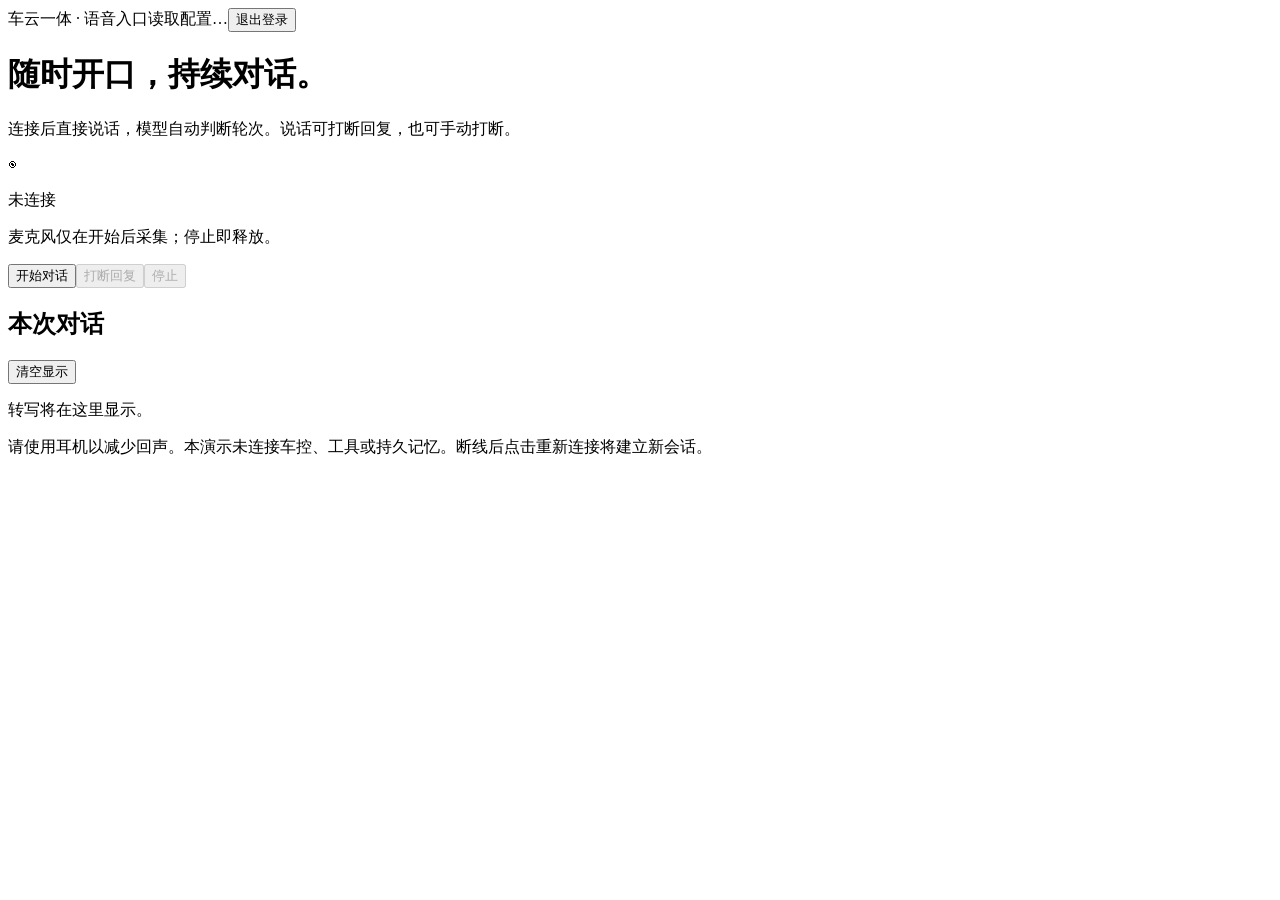
==== web/index.html @ d29e49f8 "feat: add mobile S2S conversation gateway and local tests" ====
<!doctype html>
<html lang="zh-CN">
<head><meta charset="utf-8"><meta name="viewport" content="width=device-width,initial-scale=1">
<title>S2S · 持续语音对话</title><link rel="stylesheet" href="/style.css"></head>
<body><main>
<header><span class="tag">车云一体 · 语音入口</span><span id="model">读取配置…</span><button id="logout">退出登录</button></header>
<h1>随时开口，持续对话。</h1>
<p class="intro">连接后直接说话，模型自动判断轮次。说话可打断回复，也可手动打断。</p>
<section class="console" aria-label="语音会话">
<div class="orb" aria-hidden="true">◉</div>
<p id="status" role="status" aria-live="polite">未连接</p>
<p id="detail">麦克风仅在开始后采集；停止即释放。</p>
<div class="controls"><button id="start">开始对话</button><button id="interrupt" disabled>打断回复</button><button id="stop" disabled>停止</button></div>
<p id="config" class="hint"></p>
</section>
<section class="conversation"><div class="section-top"><h2>本次对话</h2><button id="clear">清空显示</button></div><div id="transcripts" role="log" aria-live="polite"><p class="empty">转写将在这里显示。</p></div></section>
<footer>请使用耳机以减少回声。本演示未连接车控、工具或持久记忆。断线后点击重新连接将建立新会话。</footer>
</main><script type="module" src="/app.js"></script></body></html>
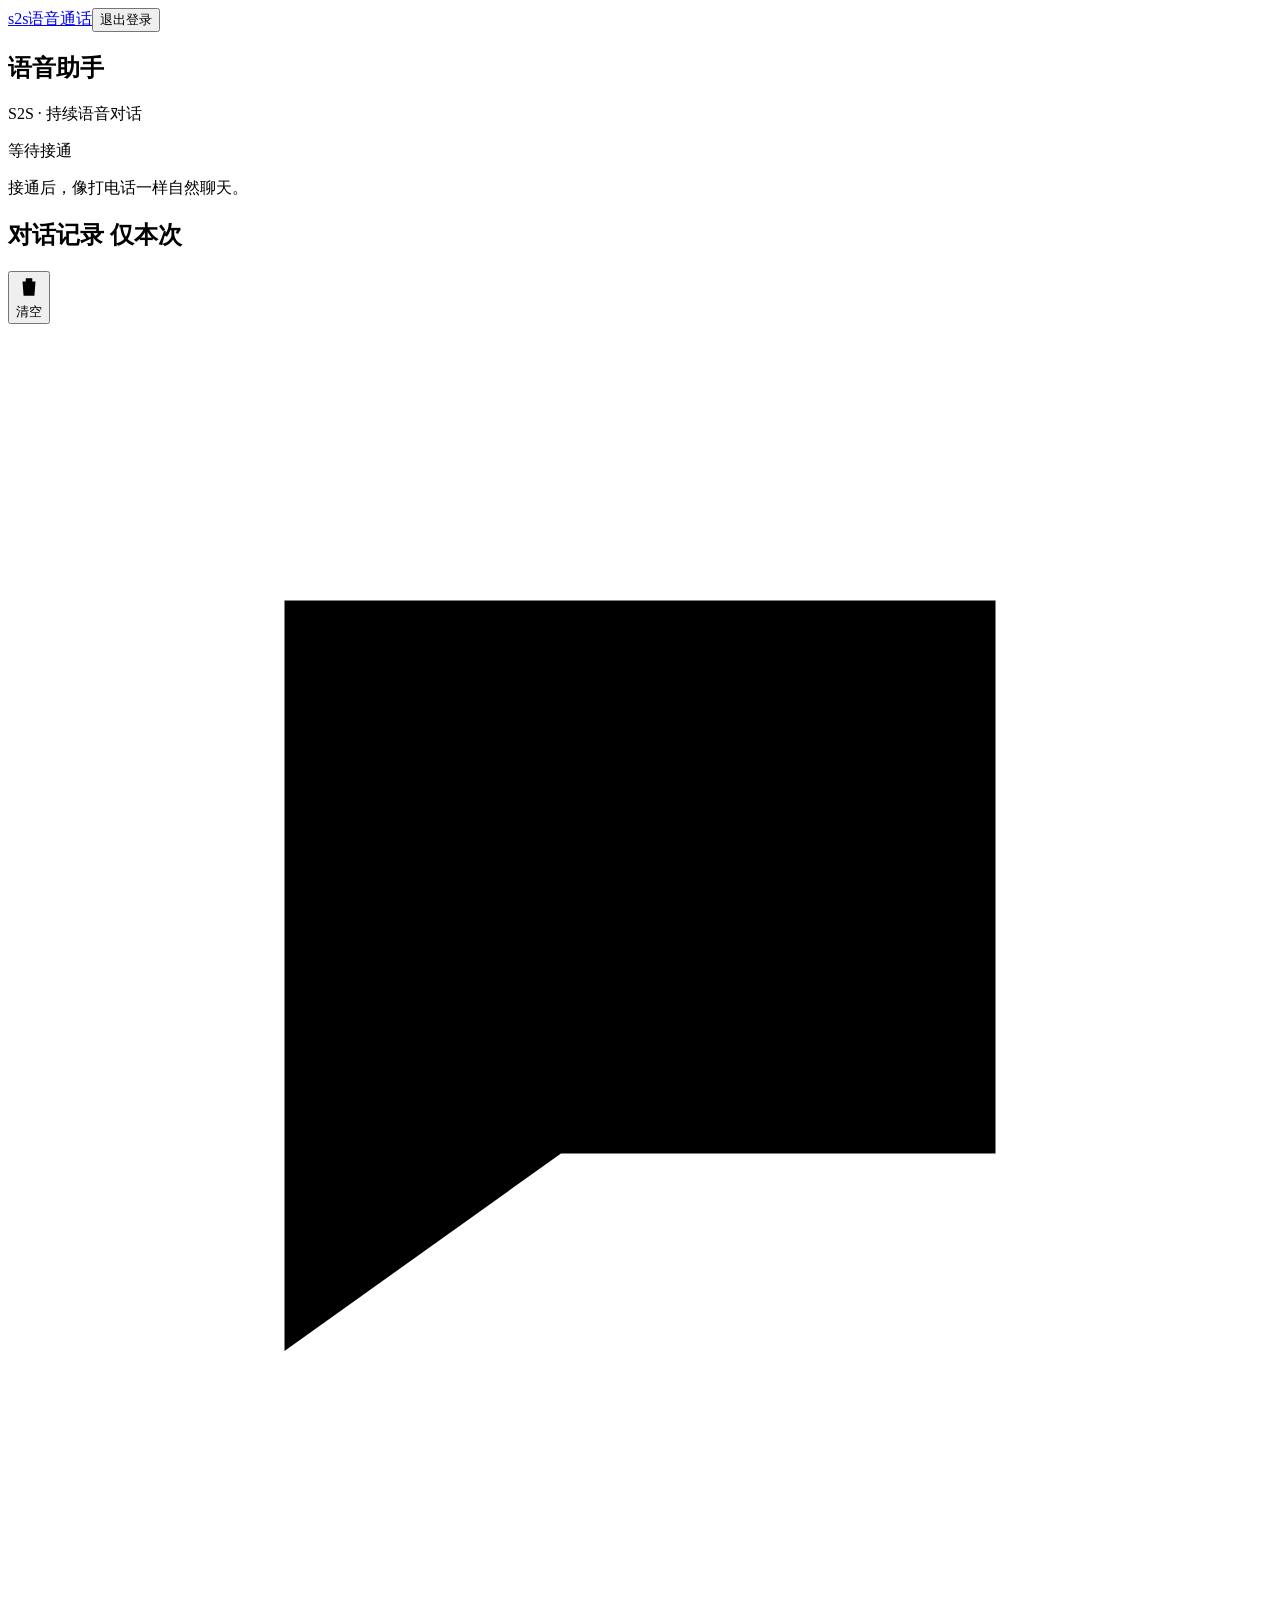
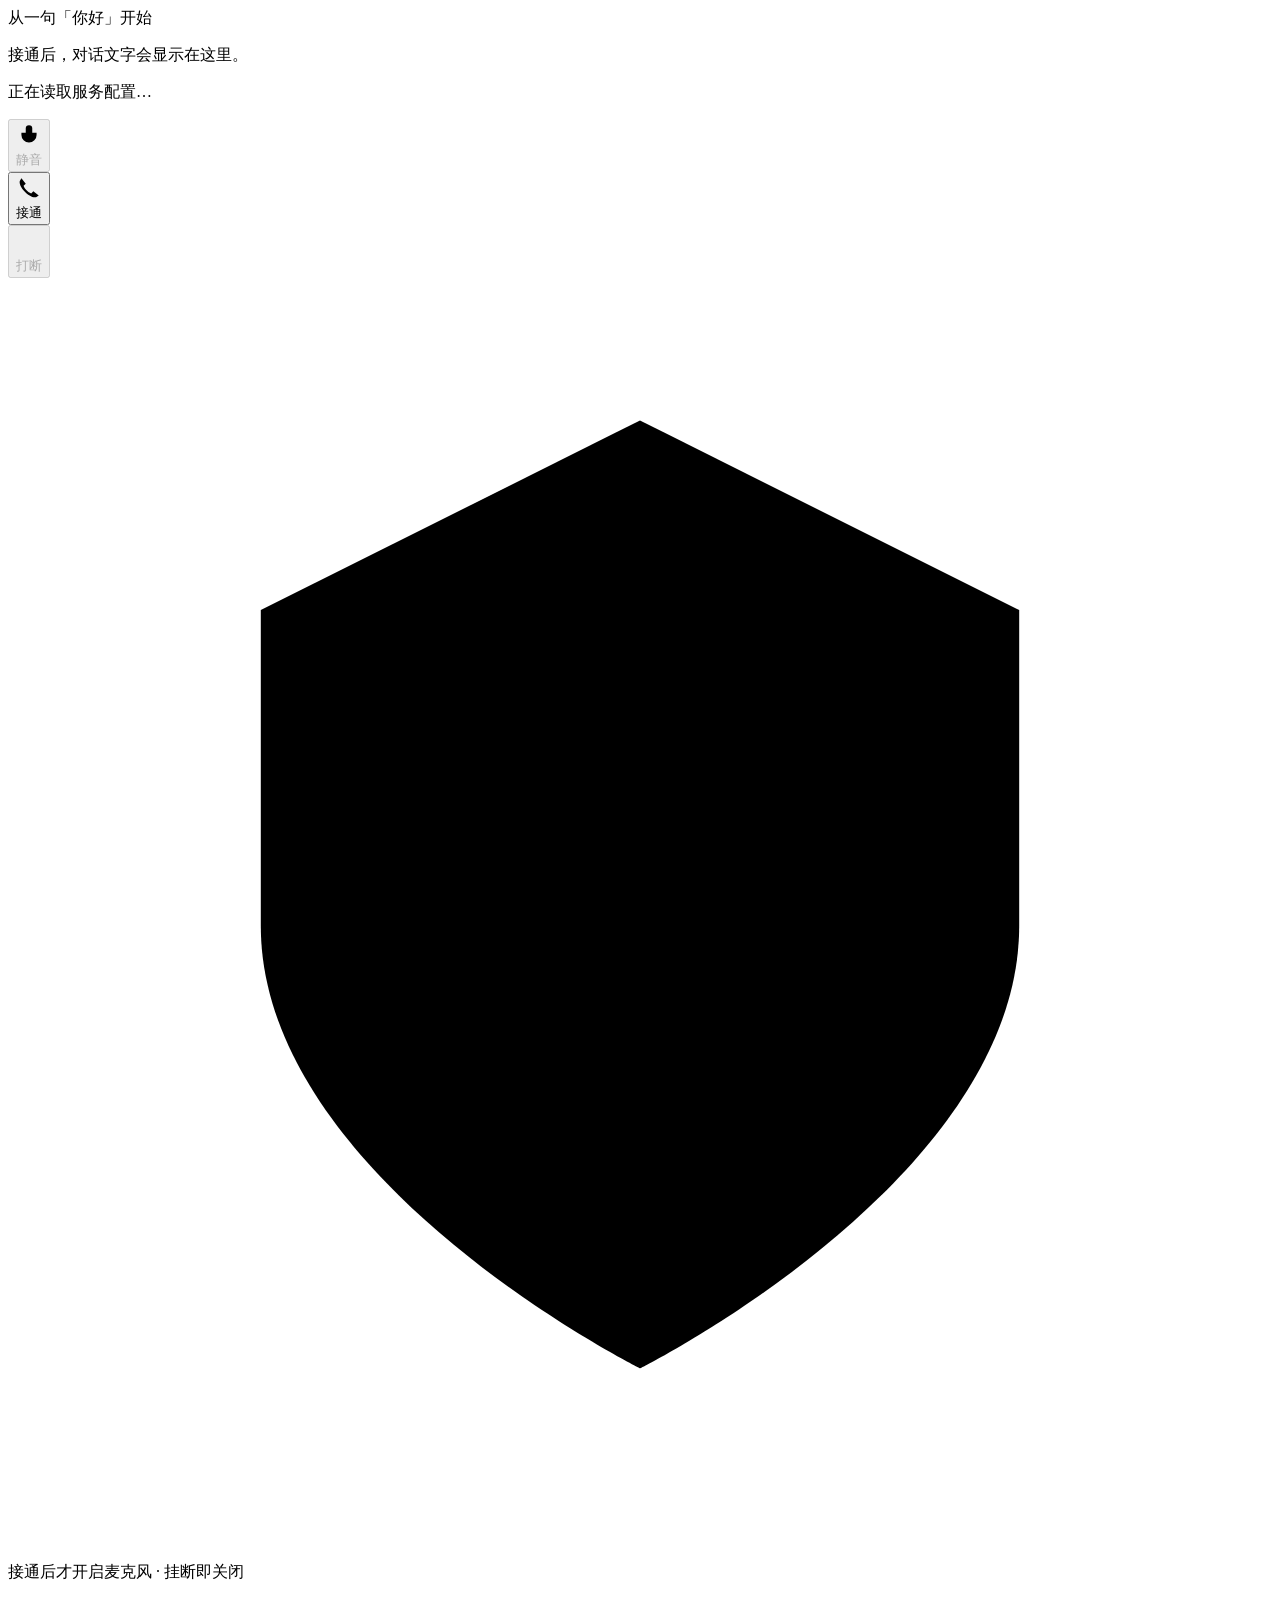
==== commit 3f6501e9: "feat: add mobile call interface with circular call controls and history" ====
--- a/web/index.html
+++ b/web/index.html
@@ -1,18 +1,21 @@
 <!doctype html>
 <html lang="zh-CN">
-<head><meta charset="utf-8"><meta name="viewport" content="width=device-width,initial-scale=1">
-<title>S2S · 持续语音对话</title><link rel="stylesheet" href="/style.css"></head>
-<body><main>
-<header><span class="tag">车云一体 · 语音入口</span><span id="model">读取配置…</span><button id="logout">退出登录</button></header>
-<h1>随时开口，持续对话。</h1>
-<p class="intro">连接后直接说话，模型自动判断轮次。说话可打断回复，也可手动打断。</p>
-<section class="console" aria-label="语音会话">
-<div class="orb" aria-hidden="true">◉</div>
-<p id="status" role="status" aria-live="polite">未连接</p>
-<p id="detail">麦克风仅在开始后采集；停止即释放。</p>
-<div class="controls"><button id="start">开始对话</button><button id="interrupt" disabled>打断回复</button><button id="stop" disabled>停止</button></div>
-<p id="config" class="hint"></p>
+<head><meta charset="utf-8"><meta name="viewport" content="width=device-width,initial-scale=1,viewport-fit=cover">
+<meta name="theme-color" content="#eef3f9"><title>S2S · 语音通话</title><link rel="stylesheet" href="/style.css"></head>
+<body class="call-page" data-call-state="idle"><main class="call-shell">
+<header class="call-header"><a class="brand" href="/chat" aria-label="S2S 语音通话"><span class="brand-mark" aria-hidden="true">s<span>2</span>s</span><span>语音通话</span></a><button id="logout" class="text-button">退出登录</button></header>
+<section class="call-identity" aria-label="通话状态">
+<div class="avatar" aria-hidden="true"><div class="voice-mark"><i></i><i></i><i></i><i></i><i></i></div></div>
+<h1>语音助手</h1><p id="model" class="model-name">S2S · 持续语音对话</p>
+<div class="call-status"><span class="status-dot" aria-hidden="true"></span><p id="status" role="status" aria-live="polite">等待接通</p><time id="duration" datetime="PT0S" hidden>00:00</time></div>
+<p id="detail">接通后，像打电话一样自然聊天。</p>
 </section>
-<section class="conversation"><div class="section-top"><h2>本次对话</h2><button id="clear">清空显示</button></div><div id="transcripts" role="log" aria-live="polite"><p class="empty">转写将在这里显示。</p></div></section>
-<footer>请使用耳机以减少回声。本演示未连接车控、工具或持久记忆。断线后点击重新连接将建立新会话。</footer>
-</main><script type="module" src="/app.js"></script></body></html>
+<section class="conversation" aria-labelledby="history-title"><div class="section-top"><h2 id="history-title">对话记录 <span>仅本次</span></h2><button id="clear" class="text-button" aria-label="清空对话显示"><svg viewBox="0 0 24 24" aria-hidden="true"><path d="M4 7h16M9 7V4h6v3M6 7l1 13h10l1-13M10 11v5m4-5v5"/></svg>清空</button></div>
+<div id="transcripts" role="log" aria-label="本次对话记录" aria-live="polite" aria-relevant="additions text"><div class="empty"><div class="empty-icon" aria-hidden="true"><svg viewBox="0 0 32 32"><path d="M7 7h18v14H14l-7 5V7Z"/><path d="M12 12h8m-8 4h5"/></svg></div><p>从一句「你好」开始</p><span>接通后，对话文字会显示在这里。</span></div></div>
+</section>
+<section class="call-dock" aria-label="通话控制"><p id="config" class="connection-hint">正在读取服务配置…</p><div class="controls">
+<button id="mute" class="call-control secondary-control" aria-pressed="false" disabled><span class="control-disc"><svg viewBox="0 0 24 24" aria-hidden="true"><rect x="9" y="3" width="6" height="12" rx="3"/><path d="M5 10v2a7 7 0 0 0 14 0v-2M12 19v3m-3 0h6"/><path class="mute-slash" d="m3 3 18 18"/></svg></span><span id="mute-label">静音</span></button>
+<div class="primary-control"><button id="start" class="call-control connect-control" aria-label="接通语音通话"><span class="control-disc"><svg viewBox="0 0 24 24" aria-hidden="true"><path d="M5 3 3.5 5.5C2 11 13 22 18.5 20.5L21 19l-5-4-2 2c-3-1-6-4-7-7l2-2Z"/></svg></span><span id="start-label">接通</span></button><button id="stop" class="call-control hangup-control" aria-label="挂断语音通话" disabled hidden><span class="control-disc"><svg viewBox="0 0 24 24" aria-hidden="true"><path d="M3 15v-4c5-4 13-4 18 0v4h-5v-3c-3-1-5-1-8 0v3Z"/></svg></span><span id="stop-label">挂断</span></button></div>
+<button id="interrupt" class="call-control secondary-control" aria-label="打断助手回复" disabled><span class="control-disc"><svg viewBox="0 0 24 24" aria-hidden="true"><path d="M9 5v14M15 5v14"/></svg></span><span>打断</span></button>
+</div><p class="privacy-note"><svg viewBox="0 0 20 20" aria-hidden="true"><path d="M10 2 4 5v5c0 4 6 7 6 7s6-3 6-7V5Z"/><path d="m7.5 9.5 1.5 1.5 3.5-4"/></svg>接通后才开启麦克风 · 挂断即关闭</p></section>
+</main><template id="empty-transcripts"><div class="empty"><div class="empty-icon" aria-hidden="true"><svg viewBox="0 0 32 32"><path d="M7 7h18v14H14l-7 5V7Z"/><path d="M12 12h8m-8 4h5"/></svg></div><p>从一句「你好」开始</p><span>接通后，对话文字会显示在这里。</span></div></template><script type="module" src="/app.js"></script></body></html>
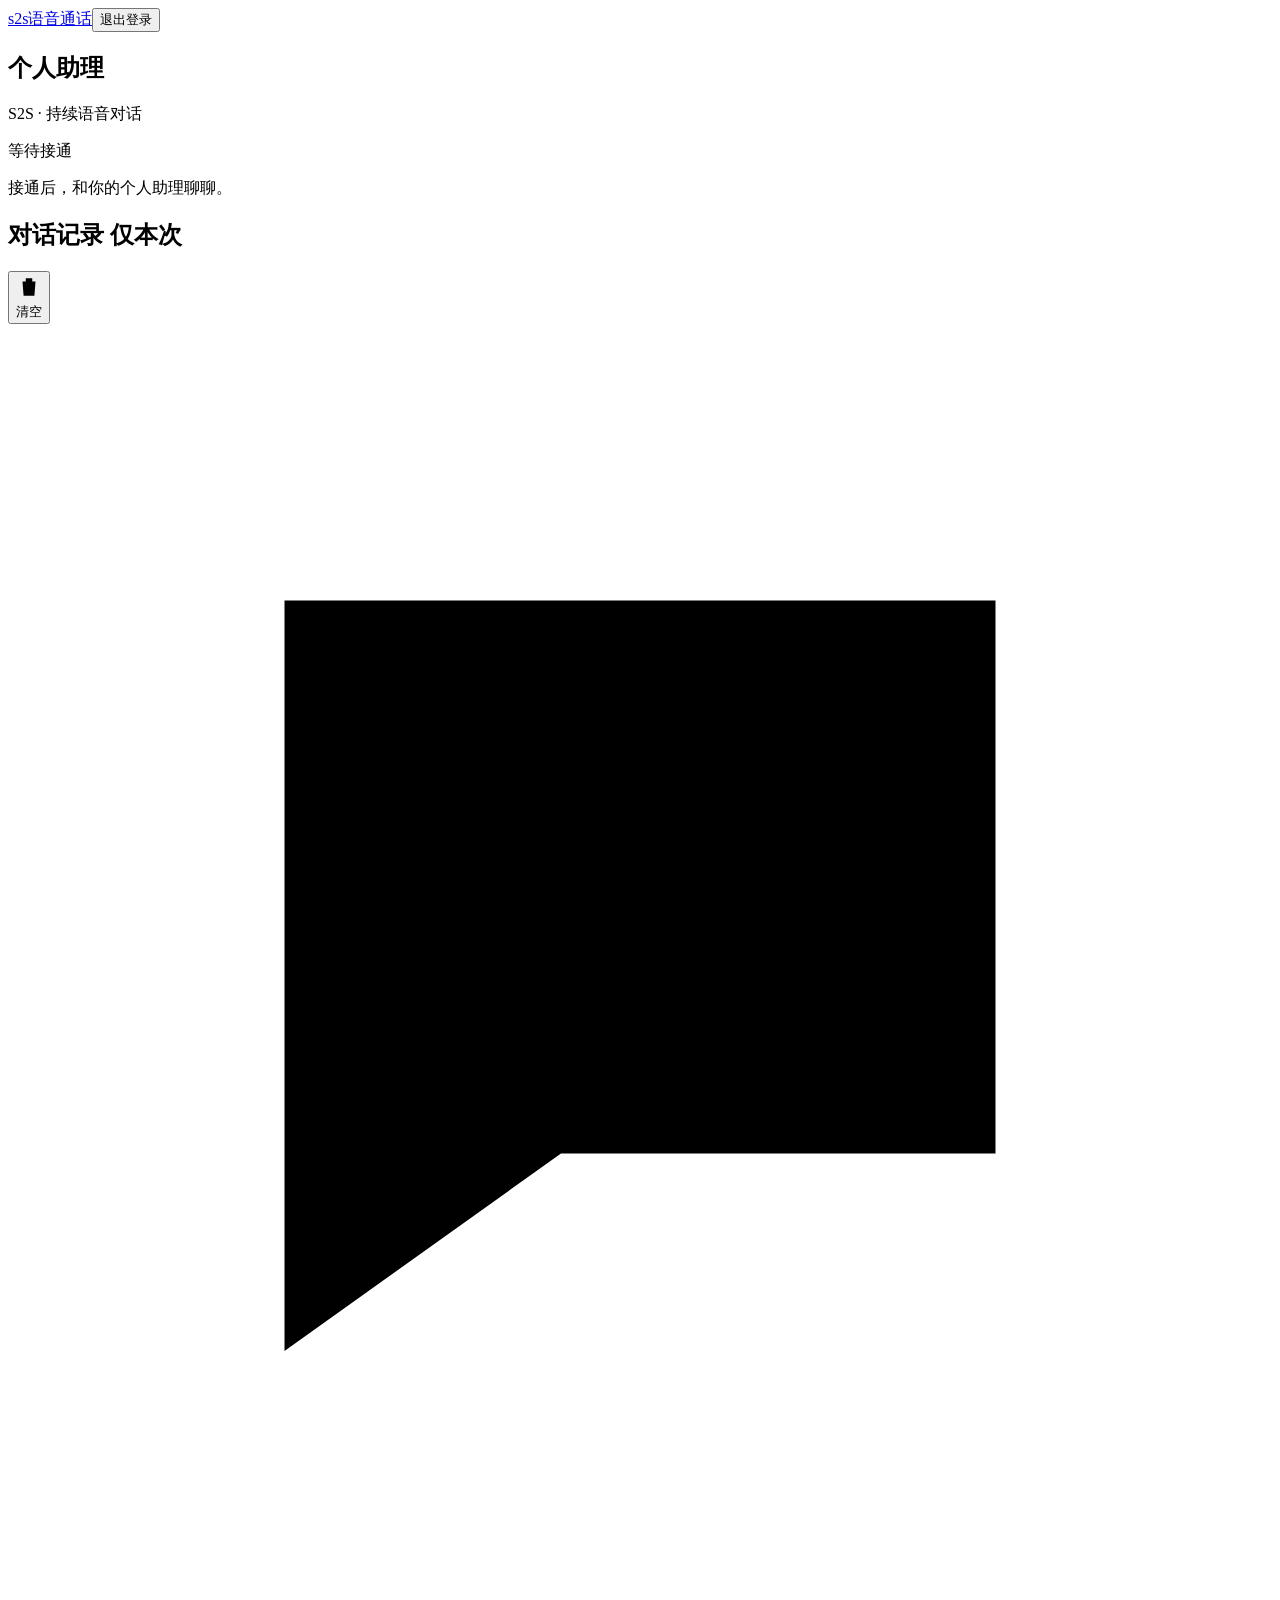
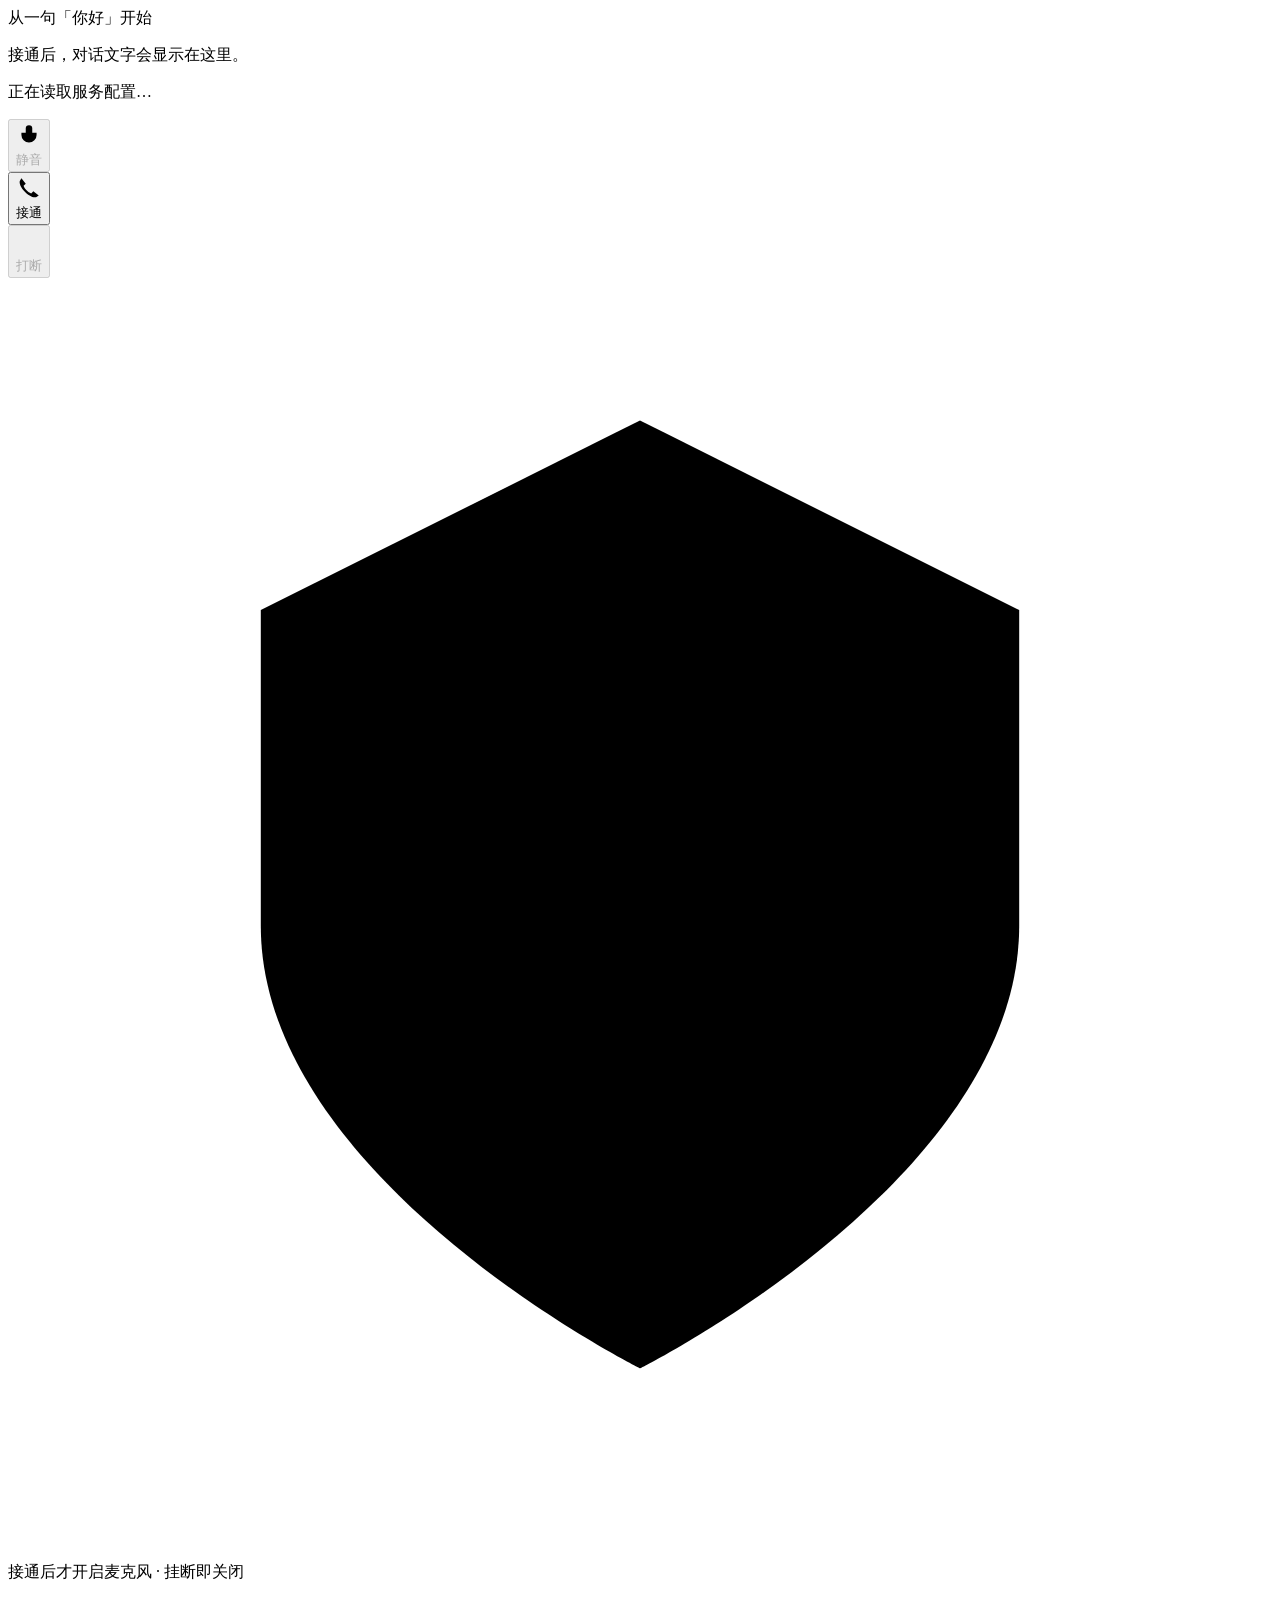
==== commit 7e558d44: "feat: position S2S as a personal assistant with explicit tool boundaries" ====
--- a/web/index.html
+++ b/web/index.html
@@ -1,14 +1,14 @@
 <!doctype html>
 <html lang="zh-CN">
 <head><meta charset="utf-8"><meta name="viewport" content="width=device-width,initial-scale=1,viewport-fit=cover">
-<meta name="theme-color" content="#eef3f9"><title>S2S · 语音通话</title><link rel="stylesheet" href="/style.css"></head>
+<meta name="theme-color" content="#eef3f9"><title>S2S · 个人助理</title><link rel="stylesheet" href="/style.css"></head>
 <body class="call-page" data-call-state="idle"><main class="call-shell">
-<header class="call-header"><a class="brand" href="/chat" aria-label="S2S 语音通话"><span class="brand-mark" aria-hidden="true">s<span>2</span>s</span><span>语音通话</span></a><button id="logout" class="text-button">退出登录</button></header>
+<header class="call-header"><a class="brand" href="/chat" aria-label="S2S 个人助理语音通话"><span class="brand-mark" aria-hidden="true">s<span>2</span>s</span><span>语音通话</span></a><button id="logout" class="text-button">退出登录</button></header>
 <section class="call-identity" aria-label="通话状态">
 <div class="avatar" aria-hidden="true"><div class="voice-mark"><i></i><i></i><i></i><i></i><i></i></div></div>
-<h1>语音助手</h1><p id="model" class="model-name">S2S · 持续语音对话</p>
+<h1>个人助理</h1><p id="model" class="model-name">S2S · 持续语音对话</p>
 <div class="call-status"><span class="status-dot" aria-hidden="true"></span><p id="status" role="status" aria-live="polite">等待接通</p><time id="duration" datetime="PT0S" hidden>00:00</time></div>
-<p id="detail">接通后，像打电话一样自然聊天。</p>
+<p id="detail">接通后，和你的个人助理聊聊。</p>
 </section>
 <section class="conversation" aria-labelledby="history-title"><div class="section-top"><h2 id="history-title">对话记录 <span>仅本次</span></h2><button id="clear" class="text-button" aria-label="清空对话显示"><svg viewBox="0 0 24 24" aria-hidden="true"><path d="M4 7h16M9 7V4h6v3M6 7l1 13h10l1-13M10 11v5m4-5v5"/></svg>清空</button></div>
 <div id="transcripts" role="log" aria-label="本次对话记录" aria-live="polite" aria-relevant="additions text"><div class="empty"><div class="empty-icon" aria-hidden="true"><svg viewBox="0 0 32 32"><path d="M7 7h18v14H14l-7 5V7Z"/><path d="M12 12h8m-8 4h5"/></svg></div><p>从一句「你好」开始</p><span>接通后，对话文字会显示在这里。</span></div></div>
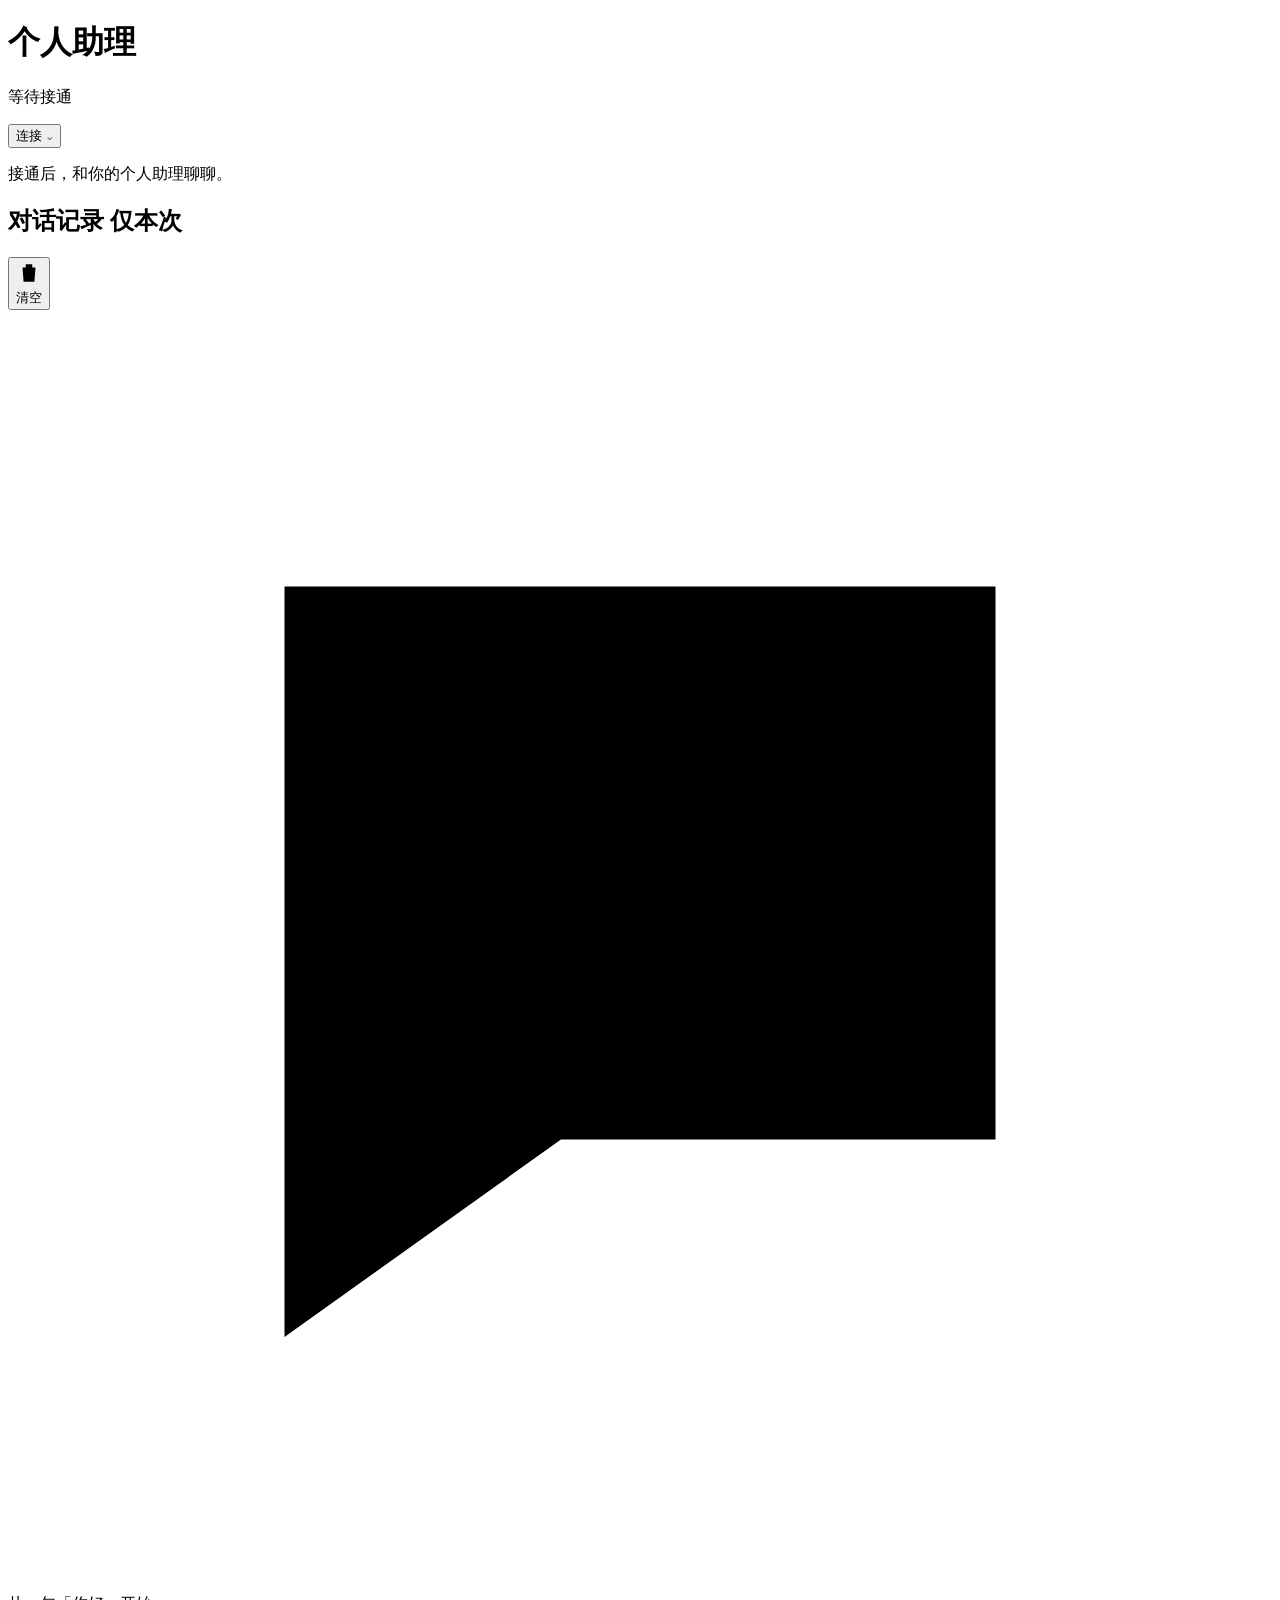
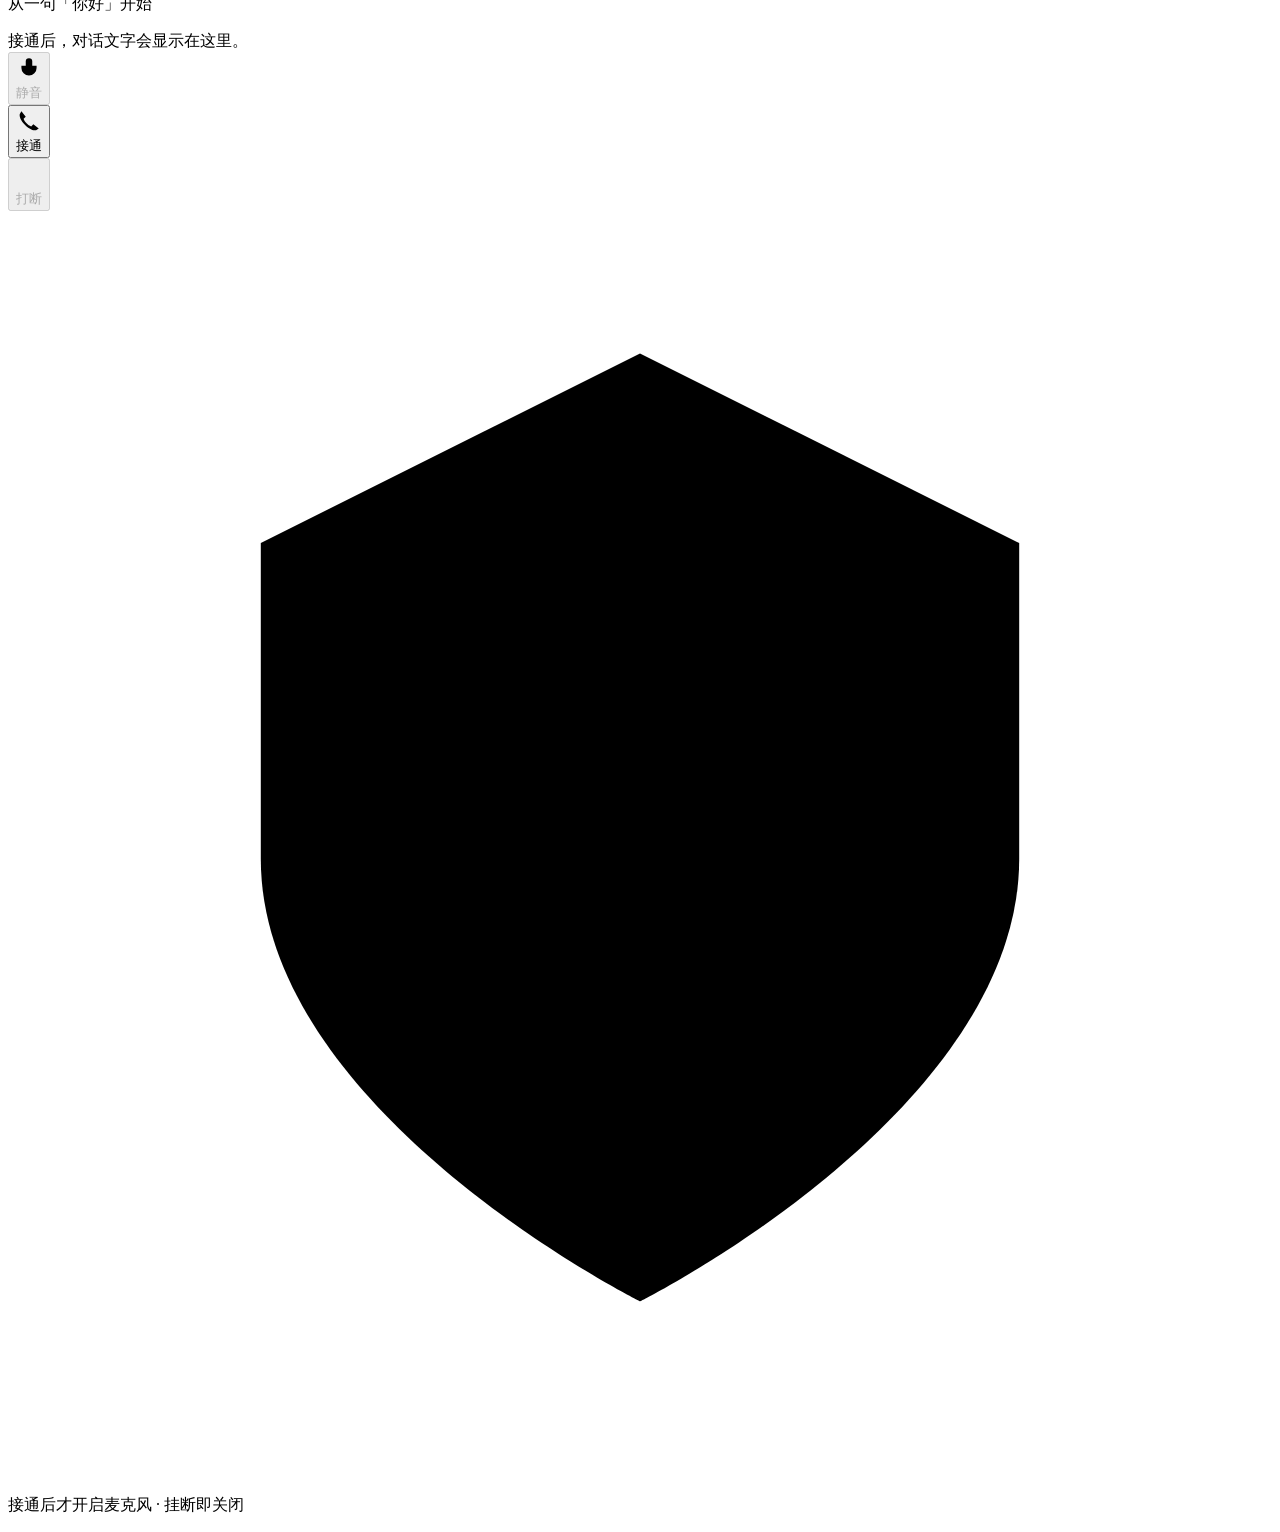
==== commit 7b8cda29: "Make mobile chat history the primary conversation view" ====
--- a/web/index.html
+++ b/web/index.html
@@ -1,19 +1,23 @@
 <!doctype html>
 <html lang="zh-CN">
 <head><meta charset="utf-8"><meta name="viewport" content="width=device-width,initial-scale=1,viewport-fit=cover">
-<meta name="theme-color" content="#eef3f9"><title>S2S · 个人助理</title><link rel="stylesheet" href="/style.css"></head>
+<meta name="theme-color" content="#f5f5f7"><title>S2S · 个人助理</title><link rel="stylesheet" href="/style.css"></head>
 <body class="call-page" data-call-state="idle"><main class="call-shell">
-<header class="call-header"><a class="brand" href="/chat" aria-label="S2S 个人助理语音通话"><span class="brand-mark" aria-hidden="true">s<span>2</span>s</span><span>语音通话</span></a><button id="logout" class="text-button">退出登录</button></header>
-<section class="call-identity" aria-label="通话状态">
+<header class="call-header">
 <div class="avatar" aria-hidden="true"><div class="voice-mark"><i></i><i></i><i></i><i></i><i></i></div></div>
-<h1>个人助理</h1><p id="model" class="model-name">S2S · 持续语音对话</p>
-<div class="call-status"><span class="status-dot" aria-hidden="true"></span><p id="status" role="status" aria-live="polite">等待接通</p><time id="duration" datetime="PT0S" hidden>00:00</time></div>
-<p id="detail">接通后，和你的个人助理聊聊。</p>
+<div class="header-title"><h1>个人助理</h1><div class="call-status"><span class="status-dot" aria-hidden="true"></span><p id="status" role="status" aria-live="polite">等待接通</p><time id="duration" datetime="PT0S" hidden>00:00</time></div></div>
+<button id="connection-toggle" class="text-button" aria-expanded="false" aria-controls="connection-panel">连接 <span aria-hidden="true">⌄</span></button>
+</header>
+<p id="detail" role="status">接通后，和你的个人助理聊聊。</p>
+<section id="connection-panel" class="connection-panel" aria-label="连接设置" hidden>
+<div class="connection-top"><div><strong>语音连接</strong><p id="model" class="model-name">S2S · 持续语音对话</p></div><button id="logout" class="text-button">退出登录</button></div>
+<p id="config" class="connection-hint">正在读取服务配置…</p>
+<section id="device-panel" class="device-panel" aria-label="StackChan 关联" hidden><div><strong>StackChan</strong><p id="device-status" role="status">正在读取设备状态…</p></div><button id="device-bind" class="text-button" disabled>关联设备</button></section>
 </section>
 <section class="conversation" aria-labelledby="history-title"><div class="section-top"><h2 id="history-title">对话记录 <span>仅本次</span></h2><button id="clear" class="text-button" aria-label="清空对话显示"><svg viewBox="0 0 24 24" aria-hidden="true"><path d="M4 7h16M9 7V4h6v3M6 7l1 13h10l1-13M10 11v5m4-5v5"/></svg>清空</button></div>
-<div id="transcripts" role="log" aria-label="本次对话记录" aria-live="polite" aria-relevant="additions text"><div class="empty"><div class="empty-icon" aria-hidden="true"><svg viewBox="0 0 32 32"><path d="M7 7h18v14H14l-7 5V7Z"/><path d="M12 12h8m-8 4h5"/></svg></div><p>从一句「你好」开始</p><span>接通后，对话文字会显示在这里。</span></div></div>
-</section>
-<section class="call-dock" aria-label="通话控制"><p id="config" class="connection-hint">正在读取服务配置…</p><div class="controls">
+<div id="transcripts" tabindex="0" role="log" aria-label="本次对话记录" aria-live="polite" aria-relevant="additions text"><div class="empty"><div class="empty-icon" aria-hidden="true"><svg viewBox="0 0 32 32"><path d="M7 7h18v14H14l-7 5V7Z"/><path d="M12 12h8m-8 4h5"/></svg></div><p>从一句「你好」开始</p><span>接通后，对话文字会显示在这里。</span></div></div>
+<button id="new-messages" class="new-messages" hidden>有新消息 ↓</button></section>
+<section class="call-dock" aria-label="通话控制"><div class="controls">
 <button id="mute" class="call-control secondary-control" aria-pressed="false" disabled><span class="control-disc"><svg viewBox="0 0 24 24" aria-hidden="true"><rect x="9" y="3" width="6" height="12" rx="3"/><path d="M5 10v2a7 7 0 0 0 14 0v-2M12 19v3m-3 0h6"/><path class="mute-slash" d="m3 3 18 18"/></svg></span><span id="mute-label">静音</span></button>
 <div class="primary-control"><button id="start" class="call-control connect-control" aria-label="接通语音通话"><span class="control-disc"><svg viewBox="0 0 24 24" aria-hidden="true"><path d="M5 3 3.5 5.5C2 11 13 22 18.5 20.5L21 19l-5-4-2 2c-3-1-6-4-7-7l2-2Z"/></svg></span><span id="start-label">接通</span></button><button id="stop" class="call-control hangup-control" aria-label="挂断语音通话" disabled hidden><span class="control-disc"><svg viewBox="0 0 24 24" aria-hidden="true"><path d="M3 15v-4c5-4 13-4 18 0v4h-5v-3c-3-1-5-1-8 0v3Z"/></svg></span><span id="stop-label">挂断</span></button></div>
 <button id="interrupt" class="call-control secondary-control" aria-label="打断助手回复" disabled><span class="control-disc"><svg viewBox="0 0 24 24" aria-hidden="true"><path d="M9 5v14M15 5v14"/></svg></span><span>打断</span></button>
